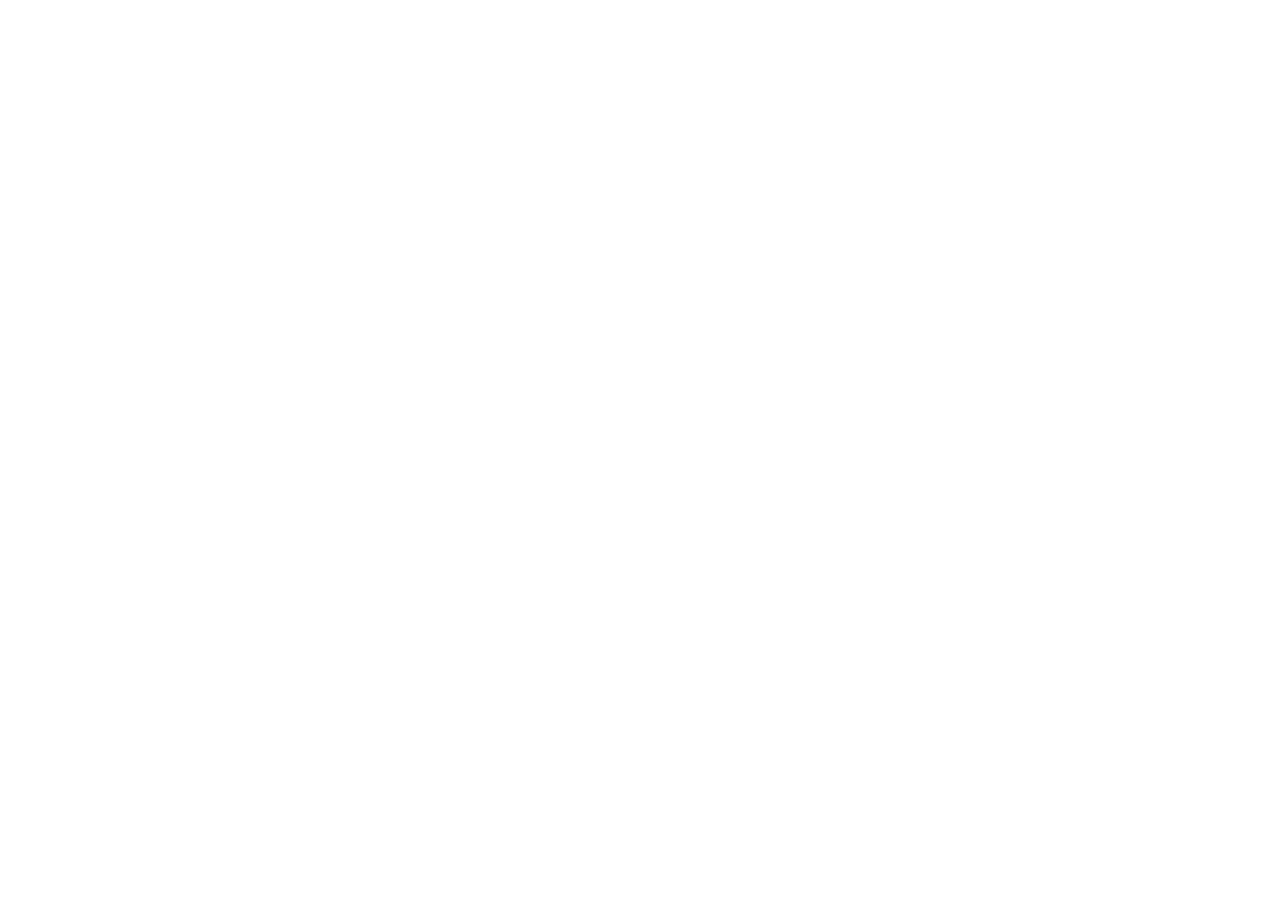
==== index.html @ 611b26ad "Creating project files" ====
<!DOCTYPE html>
<html lang="en">
<head>
    <meta charset="UTF-8">
    <meta name="viewport" content="width=device-width, initial-scale=1.0">
    <title>Alexandra's Banging Portfolio</title>
    <script src="portfolio.js" defer></script>
</head>
<body>
    
</body>
</html>
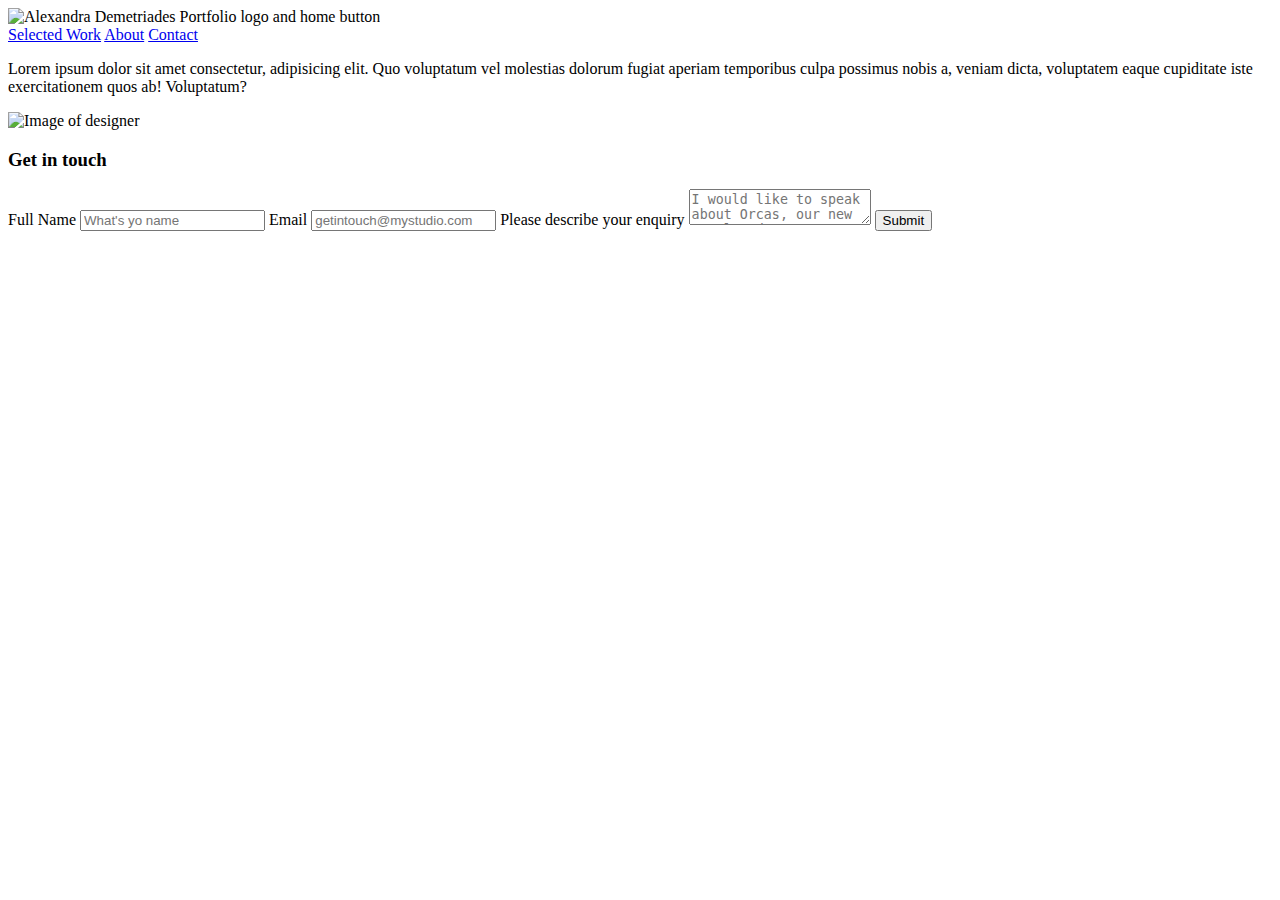
==== commit ec1ae51f: "Adding the basic skeleton build of portfolio" ====
--- a/index.html
+++ b/index.html
@@ -3,10 +3,50 @@
 <head>
     <meta charset="UTF-8">
     <meta name="viewport" content="width=device-width, initial-scale=1.0">
+    <link rel="stylesheet" href="style.css">
     <title>Alexandra's Banging Portfolio</title>
     <script src="portfolio.js" defer></script>
+    <link rel="preconnect" href="https://fonts.googleapis.com">
+<link rel="preconnect" href="https://fonts.gstatic.com" crossorigin>
+<link href="https://fonts.googleapis.com/css2?family=Karla:ital,wght@0,200;0,300;0,400;0,500;0,600;0,700;0,800;1,200;1,300;1,400;1,500;1,600;1,700;1,800&display=swap" rel="stylesheet">
+
 </head>
 <body>
+    <nav>
+        <img src="#" class="logo" alt="Alexandra Demetriades Portfolio logo and home button">
+        <div class="menu">
+            <a href="#" alt="selected Work">Selected Work</a>
+            <a href="#" alt="about">About</a>
+            <a href="#" alt="contact">Contact</a>
+        </div>
+    </nav>
     
+    <div class="selectedWork" alt="selected works">
+    </div>
+
+    <div class="about" alt="About me Section">
+        <p>Lorem ipsum dolor sit amet consectetur, adipisicing elit. Quo voluptatum vel molestias dolorum fugiat aperiam temporibus culpa possimus nobis a, veniam dicta, voluptatem eaque cupiditate iste exercitationem quos ab! Voluptatum?</p>
+        <img src="#" alt="Image of designer">
+    </div>
+    
+    <form class="contact" alt="contact me">
+        <h3 class="contactTitle">Get in touch</h3>
+
+        <label for="fullName" alt="Full Name">Full Name</label>
+        <input type="text" alt="full name input field" required placeholder="What's yo name"/>
+
+        <label for="email" alt="email">Email</label>
+        <input type="email" alt="email input field" required placeholder="getintouch@mystudio.com"/>
+    
+
+        <label for="enquiry" alt="enquiry">Please describe your enquiry</label>
+        <textarea type="text" alt="enquiry input field" placeholder="I would like to speak about Orcas, our new overloards."></textarea>
+        <input type="submit"/>
+        
+    </form>
+
+
+
+
 </body>
 </html>--- a/style.css
+++ b/style.css
@@ -0,0 +1 @@
+*  font-family: 'Karla', sans-serif;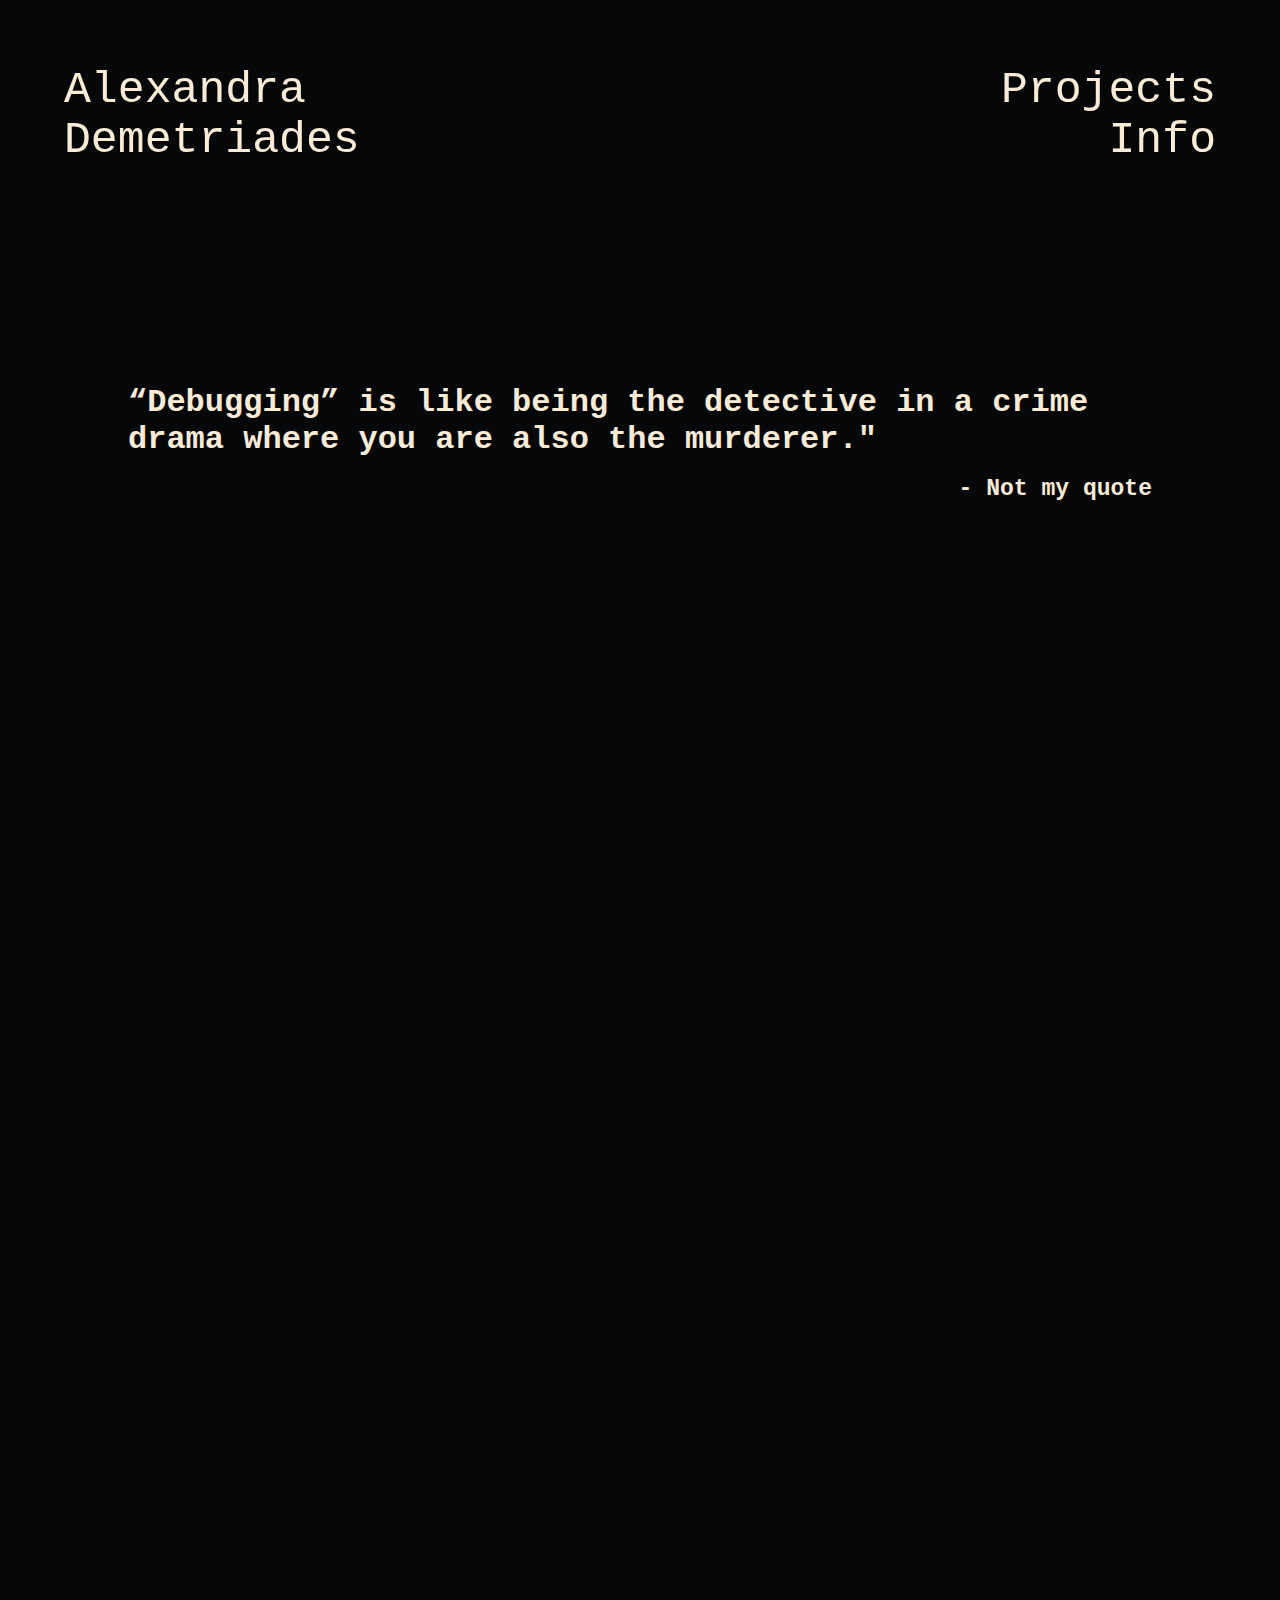
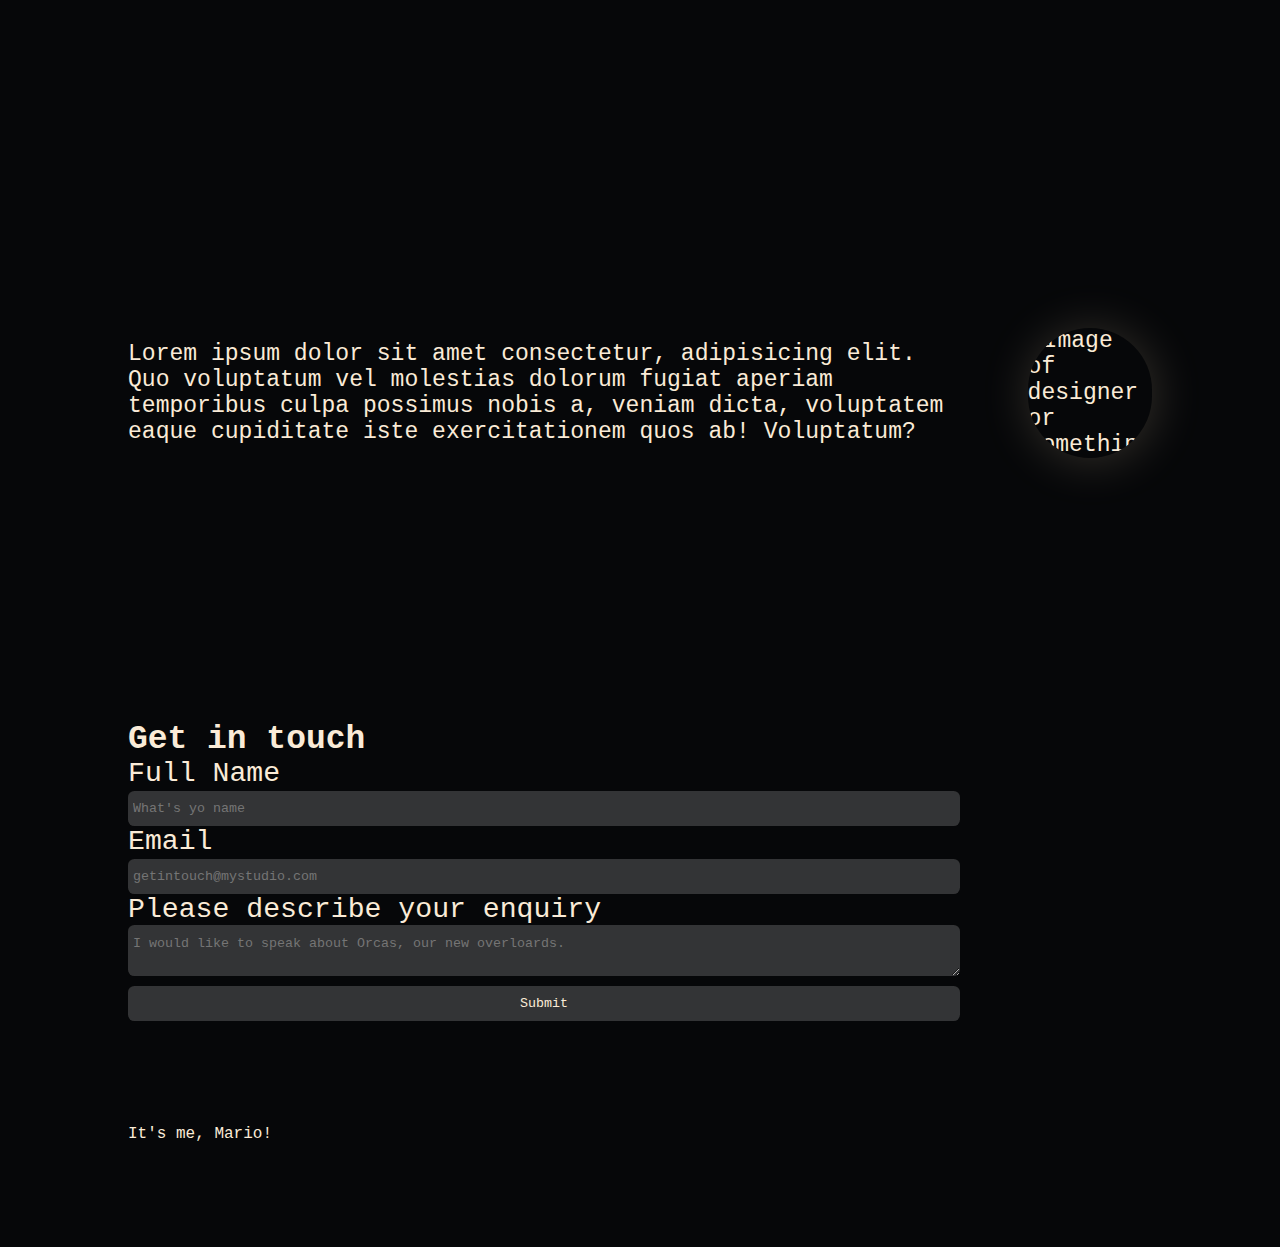
==== commit e93e8455: "Adding some css and defining structure" ====
--- a/index.html
+++ b/index.html
@@ -1,50 +1,87 @@
 <!DOCTYPE html>
 <html lang="en">
+
 <head>
     <meta charset="UTF-8">
     <meta name="viewport" content="width=device-width, initial-scale=1.0">
+   
     <link rel="stylesheet" href="style.css">
+   
     <title>Alexandra's Banging Portfolio</title>
+   
     <script src="portfolio.js" defer></script>
+    
+    <link rel="stylesheet" href="https://cdnjs.cloudflare.com/ajax/libs/font-awesome/6.4.0/css/all.min.css">
+
     <link rel="preconnect" href="https://fonts.googleapis.com">
-<link rel="preconnect" href="https://fonts.gstatic.com" crossorigin>
-<link href="https://fonts.googleapis.com/css2?family=Karla:ital,wght@0,200;0,300;0,400;0,500;0,600;0,700;0,800;1,200;1,300;1,400;1,500;1,600;1,700;1,800&display=swap" rel="stylesheet">
+    <link rel="preconnect" href="https://fonts.gstatic.com" crossorigin>
+    <link href="https://fonts.googleapis.com/css2?family=Karla:ital,wght@0,200;0,300;0,400;0,500;0,600;0,700;0,800;1,200;1,300;1,400;1,500;1,600;1,700;1,800&display=swap" rel="stylesheet">
+    <link href="https://fonts.googleapis.com/css2?family=JetBrains+Mono:ital,wght@0,100;0,200;0,300;0,400;0,500;0,600;0,700;0,800;1,100;1,200;1,300;1,400;1,500;1,600;1,700;1,800&family=Karla:ital,wght@0,200;0,300;0,400;0,500;0,600;0,700;0,800;1,200;1,300;1,400;1,500;1,600;1,700;1,800&family=VT323&family=Victor+Mono:ital,wght@0,100;0,200;0,300;0,400;1,100;1,200;1,300;1,400&display=swap" rel="stylesheet">
 
 </head>
+
 <body>
     <nav>
-        <img src="#" class="logo" alt="Alexandra Demetriades Portfolio logo and home button">
+       <div class="logo-home">
+            <a class="logo-name" href="index.html" alt="Home and logo">
+            Alexandra 
+            <br> 
+            Demetriades
+            </a>
+        </div>
+        
         <div class="menu">
-            <a href="#" alt="selected Work">Selected Work</a>
-            <a href="#" alt="about">About</a>
-            <a href="#" alt="contact">Contact</a>
+            <a href="#selectedWork" alt="my projects">Projects</a>
+
+            <a href="#about" alt="information">Info</a>
         </div>
     </nav>
     
-    <div class="selectedWork" alt="selected works">
+    <div class="intro" alt="intro">
+        <h1>“Debugging” is like being the detective in a crime drama where you are also the murderer."</h1>
+        <br>
+        <h5>- Not my quote</h5>
     </div>
 
-    <div class="about" alt="About me Section">
+    <div class="selectedWork" id="selectedWork" alt="selected works">
+    </div>
+
+    <div class="about" id="about" alt="About me Section">
         <p>Lorem ipsum dolor sit amet consectetur, adipisicing elit. Quo voluptatum vel molestias dolorum fugiat aperiam temporibus culpa possimus nobis a, veniam dicta, voluptatem eaque cupiditate iste exercitationem quos ab! Voluptatum?</p>
-        <img src="#" alt="Image of designer">
+        <img class="aboutMeImg" src="WhatsApp Image 2023-07-05 at 15.38.22.jpeg" alt="Image of designer or something">
     </div>
     
     <form class="contact" alt="contact me">
+        
         <h3 class="contactTitle">Get in touch</h3>
 
+        <div class="fullName">
         <label for="fullName" alt="Full Name">Full Name</label>
-        <input type="text" alt="full name input field" required placeholder="What's yo name"/>
+        <input type="text" id="fullName" alt="full name input field" required placeholder="What's yo name"/>
+        </div>
 
-        <label for="email" alt="email">Email</label>
-        <input type="email" alt="email input field" required placeholder="getintouch@mystudio.com"/>
-    
-
+        <div class="email">
+        <label for="email" alt="email"§>Email</label>
+        <input type="email" id="email" alt="email input field" required placeholder="getintouch@mystudio.com"/>
+        </div>
+   
+        <div class="enquiry">
         <label for="enquiry" alt="enquiry">Please describe your enquiry</label>
-        <textarea type="text" alt="enquiry input field" placeholder="I would like to speak about Orcas, our new overloards."></textarea>
-        <input type="submit"/>
+        <textarea type="text" id="enquiry" alt="enquiry input field" placeholder="I would like to speak about Orcas, our new overloards."></textarea>
+        <br>
+        <input class="submit" type="submit"/>
+        </div>  
         
     </form>
 
+   
+
+    <footer class="footer">
+
+        <a href="go-to-top"></a><i class="fa-light fa-hand-point-up fa-flip-horizontal"></i></a>
+   
+        It's me, Mario!
+    </footer>
 
 
 
--- a/style.css
+++ b/style.css
@@ -1 +1,114 @@
-*  font-family: 'Karla', sans-serif;+* { margin: 0;
+    padding: 0;
+    box-sizing: border-box;
+    font-family: 'Jetbrains', monospace;
+    color: antiquewhite;
+    background-color: #060709;
+} 
+
+
+h1 {
+    font-size: 2.5vw;
+}
+
+h5 {
+    font-size: 1.8vw;
+}
+
+
+nav {
+    display: flex;
+    justify-content: space-between;
+    position: fixed;
+    padding: 3% 4%;
+}
+
+.logo-home{
+    mix-blend-mode: difference;
+    background-color: transparent;
+}
+
+nav, a {
+    font-weight: 500;
+    text-decoration: none;
+    font-size: 3.5vw;
+    top: 3%;
+    left: 1%;
+    right:1%;
+    background-color: transparent;
+}
+
+.menu {
+    text-align: end; 
+    display: flex;  
+    flex-direction: column;
+    flex-direction: flex-end;
+    text-decoration: none;
+    background-color: transparent;
+}
+
+
+.intro {
+    height: 100vh;
+    padding: 30% 10%;
+    display: flex;
+    flex-direction: column;
+    align-items: flex-end;
+}
+
+
+.about {
+    display: flex;
+    align-items: center;
+    padding: 10vw;
+    max-width: 95vw;
+
+}
+
+
+.about, p {
+    padding-right: 5vw;
+    font-size: 1.8vw;
+}
+
+.aboutMeImg {
+    width: 20vw;
+    border-radius: 20vh;
+    box-shadow: 2px 2px 50px rgb(245, 222, 178, 0.2);
+}
+
+.selectedWork {
+    height: 100vh;
+}
+
+form {
+    font-size: 2.2vw;
+    padding-top: 15vh;
+    padding-left: 10%;
+    width: 75vw;
+}
+
+input, textarea {
+    border: none;
+    padding: 0.8vw 0.4vw;
+    background-color: rgba(255, 255, 255, 0.183);
+    border-radius: 0.5vw;
+    width: 100%;
+}
+
+.fullName .email .enquiry {
+    padding-top: 40px;
+}
+
+.sumbit {
+    background-color: white;
+    width: 1vw;
+}
+
+footer {
+    padding: 80px 10%;
+}
+
+/* @media screen and () {
+    
+} */